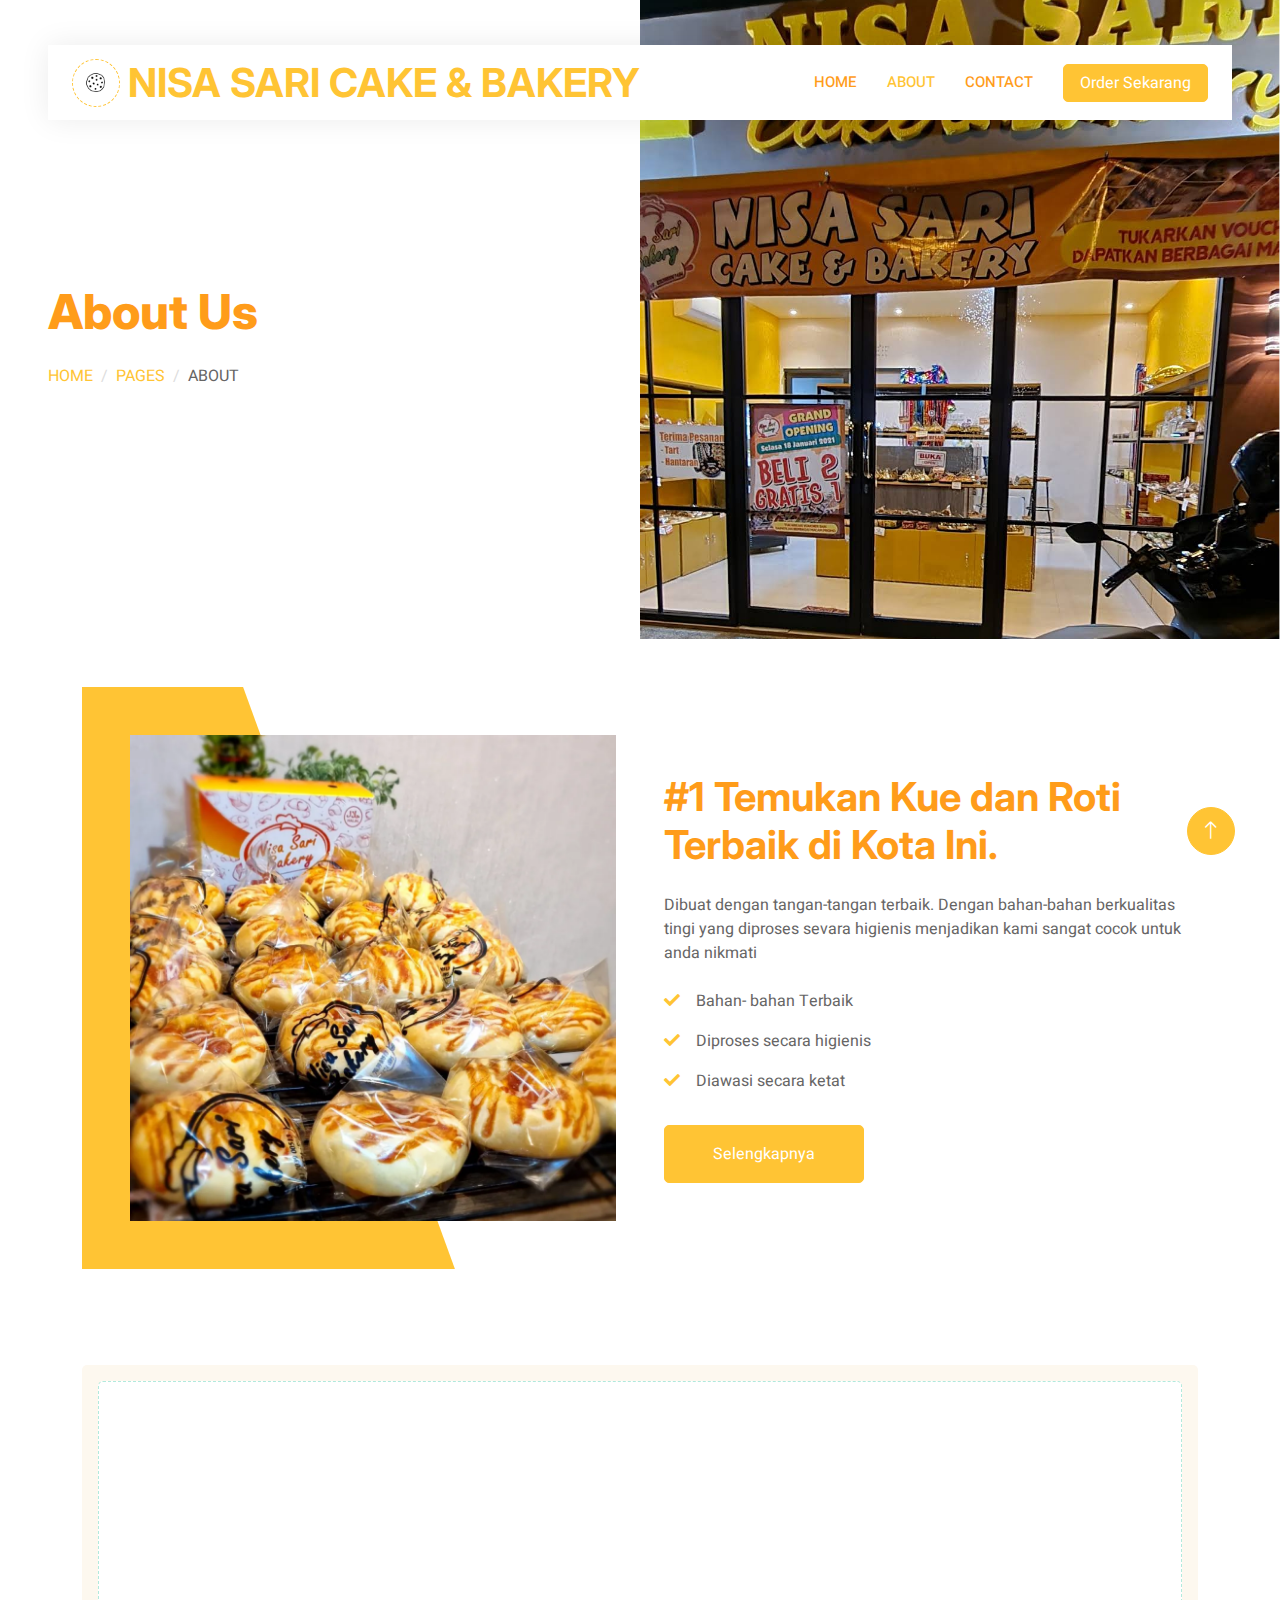
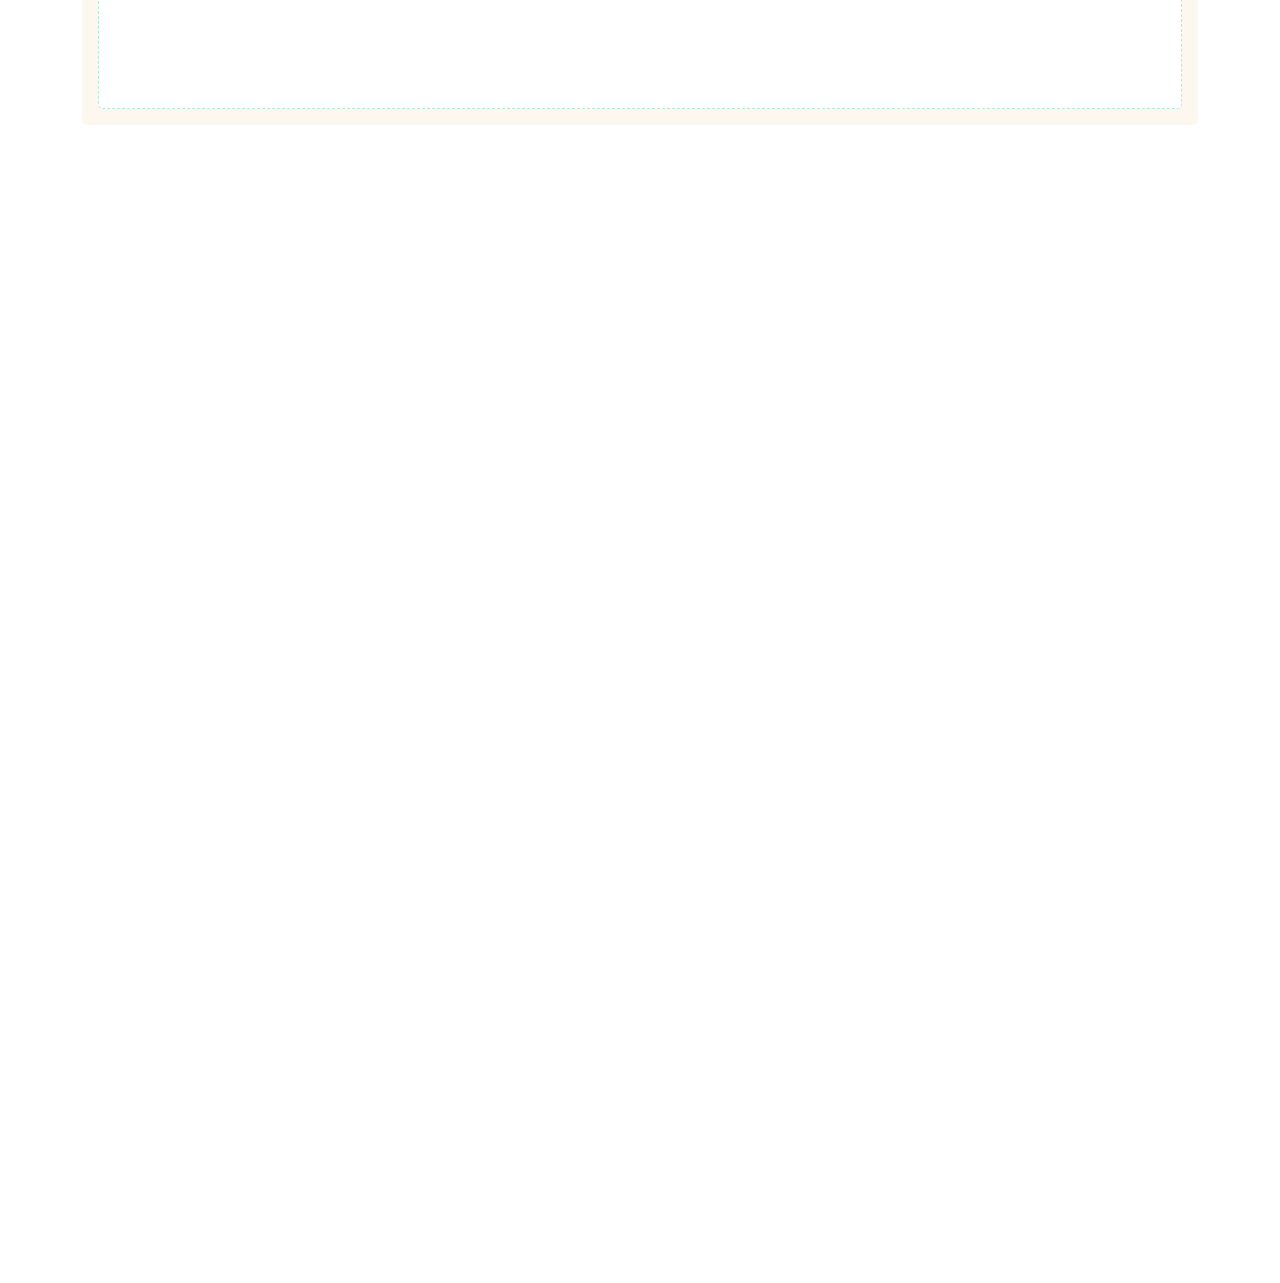
==== about.html @ c5fba2e0 "create web nisa sari bakery" ====
<!DOCTYPE html>
<html lang="en">

<head>
    <meta charset="utf-8">
    <title>NISA SARI CAKE & BAKERY</title>
    <meta content="width=device-width, initial-scale=1.0" name="viewport">
    <meta content="" name="keywords">
    <meta content="" name="description">

    <!-- Favicon -->
    <link href="images/logocake.png" rel="icon">

    <!-- Google Web Fonts -->
    <link rel="preconnect" href="https://fonts.googleapis.com">
    <link rel="preconnect" href="https://fonts.gstatic.com" crossorigin>
    <link href="https://fonts.googleapis.com/css2?family=Heebo:wght@400;500;600&family=Inter:wght@700;800&display=swap" rel="stylesheet">

    <!-- Icon Font Stylesheet -->
    <link href="https://cdnjs.cloudflare.com/ajax/libs/font-awesome/5.10.0/css/all.min.css" rel="stylesheet">
    <link href="https://cdn.jsdelivr.net/npm/bootstrap-icons@1.4.1/font/bootstrap-icons.css" rel="stylesheet">

    <!-- Libraries Stylesheet -->
    <link href="lib/animate/animate.min.css" rel="stylesheet">
    <link href="lib/owlcarousel/assets/owl.carousel.min.css" rel="stylesheet">

    <!-- Customized Bootstrap Stylesheet -->
    <link href="css/bootstrap.min.css" rel="stylesheet">

    <!-- Template Stylesheet -->
    <link href="css/style.css" rel="stylesheet">
</head>

<body>
    <div class="container-xxl bg-white p-0">
        <!-- Spinner Start -->
        <div id="spinner" class="show bg-white position-fixed translate-middle w-100 vh-100 top-50 start-50 d-flex align-items-center justify-content-center">
            <div class="spinner-border text-primary" style="width: 3rem; height: 3rem;" role="status">
                <span class="sr-only">Loading...</span>
            </div>
        </div>
        <!-- Spinner End -->


        <!-- Navbar Start -->
        <div class="container-fluid nav-bar bg-transparent">
            <nav class="navbar navbar-expand-lg bg-white navbar-light py-0 px-4">
                <a href="index.html" class="navbar-brand d-flex align-items-center text-center">
                    <div class="icon p-2 me-2">
                        <img class="img-fluid" src="images/logocake.png" alt="Icon" style="width: 30px; height: 30px;">
                    </div>
                    <h1 class="m-0 text-primary">NISA SARI CAKE & BAKERY</h1>
                </a>
                <button type="button" class="navbar-toggler" data-bs-toggle="collapse" data-bs-target="#navbarCollapse">
                    <span class="navbar-toggler-icon"></span>
                </button>
                <div class="collapse navbar-collapse" id="navbarCollapse">
                    <div class="navbar-nav ms-auto">
                        <a href="index.html" class="nav-item nav-link">Home</a>
                        <a href="about.html" class="nav-item nav-link active">About</a>
                        <!-- <div class="nav-item dropdown">
                            <a href="#" class="nav-link dropdown-toggle" data-bs-toggle="dropdown">Property</a>
                            <div class="dropdown-menu rounded-0 m-0">
                                <a href="property-list.html" class="dropdown-item">Property List</a>
                                <a href="property-type.html" class="dropdown-item">Property Type</a>
                                <a href="property-agent.html" class="dropdown-item">Property Agent</a>
                            </div>
                        </div>
                        <div class="nav-item dropdown">
                            <a href="#" class="nav-link dropdown-toggle" data-bs-toggle="dropdown">Pages</a>
                            <div class="dropdown-menu rounded-0 m-0">
                                <a href="testimonial.html" class="dropdown-item">Testimonial</a>
                                <a href="404.html" class="dropdown-item">404 Error</a>
                            </div>
                        </div> -->
                        <a href="contact.html" class="nav-item nav-link">Contact</a>
                    </div>
                    <a href="https://wa.me/6287808166635?text=Saya%20Ingin%20Order!" class="btn btn-primary px-3 d-none d-lg-flex">Order Sekarang</a>
                </div>
            </nav>
        </div>
        <!-- Navbar End -->


        <!-- Header Start -->
        <div class="container-fluid header bg-white p-0">
            <div class="row g-0 align-items-center flex-column-reverse flex-md-row">
                <div class="col-md-6 p-5 mt-lg-5">
                    <h1 class="display-5 animated fadeIn mb-4">About Us</h1>
                    <nav aria-label="breadcrumb animated fadeIn">
                        <ol class="breadcrumb text-uppercase">
                            <li class="breadcrumb-item"><a href="#">Home</a></li>
                            <li class="breadcrumb-item"><a href="#">Pages</a></li>
                            <li class="breadcrumb-item text-body active" aria-current="page">About</li>
                        </ol>
                    </nav>
                </div>
                <div class="col-md-6 animated fadeIn">
                    <img class="img-fluid" src="images/2022-04-10.jpg" alt="">
                </div>
            </div>
        </div>
        <!-- Header End -->


        <!-- Search Start -->
        <!-- <div class="container-fluid bg-primary mb-5 wow fadeIn" data-wow-delay="0.1s" style="padding: 35px;">
            <div class="container">
                <div class="row g-2">
                    <div class="col-md-10">
                        <div class="row g-2">
                            <div class="col-md-4">
                                <input type="text" class="form-control border-0 py-3" placeholder="Search Keyword">
                            </div>
                            <div class="col-md-4">
                                <select class="form-select border-0 py-3">
                                    <option selected>Property Type</option>
                                    <option value="1">Property Type 1</option>
                                    <option value="2">Property Type 2</option>
                                    <option value="3">Property Type 3</option>
                                </select>
                            </div>
                            <div class="col-md-4">
                                <select class="form-select border-0 py-3">
                                    <option selected>Location</option>
                                    <option value="1">Location 1</option>
                                    <option value="2">Location 2</option>
                                    <option value="3">Location 3</option>
                                </select>
                            </div>
                        </div>
                    </div>
                    <div class="col-md-2">
                        <button class="btn btn-dark border-0 w-100 py-3">Search</button>
                    </div>
                </div>
            </div>
        </div> -->
        <!-- Search End -->


        <!-- About Start -->
        <div class="container-xxl py-5">
            <div class="container">
                <div class="row g-5 align-items-center">
                    <div class="col-lg-6 wow fadeIn" data-wow-delay="0.1s">
                        <div class="about-img position-relative overflow-hidden p-5 pe-0">
                            <img class="img-fluid w-100" src="images/kuekering1.png">
                        </div>
                    </div>
                    <div class="col-lg-6 wow fadeIn" data-wow-delay="0.5s">
                        <h1 class="mb-4">#1 Temukan Kue dan Roti Terbaik di Kota Ini.</h1>
                        <p class="mb-4">Dibuat dengan tangan-tangan terbaik. Dengan bahan-bahan berkualitas tingi yang diproses sevara higienis menjadikan kami sangat cocok untuk anda nikmati</p>
                        <p><i class="fa fa-check text-primary me-3"></i>Bahan- bahan Terbaik</p>
                        <p><i class="fa fa-check text-primary me-3"></i>Diproses secara higienis</p>
                        <p><i class="fa fa-check text-primary me-3"></i>Diawasi secara ketat</p>
                        <a class="btn btn-primary py-3 px-5 mt-3" href="https://wa.me/6287808166635?text=Saya%20Ingin%20Order!">Selengkapnya</a>
                    </div>
                </div>
            </div>
        </div>
        <!-- About End -->


        <!-- Call to Action Start -->
        <div class="container-xxl py-5">
            <div class="container">
                <div class="bg-light rounded p-3">
                    <div class="bg-white rounded p-4" style="border: 1px dashed rgba(0, 185, 142, .3)">
                        <div class="row g-5 align-items-center">
                            <div class="col-lg-6 wow fadeIn" data-wow-delay="0.1s">
                                <img class="img-fluid rounded w-100" src="images/hero.jpg" alt="">
                            </div>
                            <div class="col-lg-6 wow fadeIn" data-wow-delay="0.5s">
                                <div class="mb-4">
                                    <h1 class="mb-3">Hubungi Admin Kami</h1>
                                    <p>Dengan prioritas layanan pelanggan dari pukul 07.00 hingga 21.00 bahkan kamu bisa menghubungi kami saat jam tidur</p>
                                </div>
                                <a href="https://wa.me/6287808166635?text=Saya%20Ingin%20Order!" class="btn btn-primary py-3 px-4 me-2"><i class="fa fa-phone-alt me-2"></i>Hubungi</a>
                                <a href="https://wa.me/6287808166635?text=Saya%20Ingin%20Order!" class="btn btn-dark py-3 px-4"><i class="fa fa-calendar-alt me-2"></i>Tentukan Tangal</a>
                            </div>
                        </div>
                    </div>
                </div>
            </div>
        </div>
        <!-- Call to Action End -->


        <!-- Team Start -->
        <div class="container-xxl py-5">
            <div class="container">
                <div class="text-center mx-auto mb-5 wow fadeInUp" data-wow-delay="0.1s" style="max-width: 600px;">
                    <h1 class="mb-3">Berkenalan dengan Kami</h1>
                    <p>Berikut adalah Owner dan para pekerja di Nisa Sary Cake And Bakery. Kamu juga bisa berkenalan dengan mereka loh!</p>
                </div>
                <div class="row g-4">
                    <div class="col-lg-3 col-md-6 wow fadeInUp" data-wow-delay="0.1s">
                        <div class="team-item rounded overflow-hidden">
                            <div class="position-relative">
                                <img class="img-fluid" src="images/owner.png" alt="">
                                <div class="position-absolute start-50 top-100 translate-middle d-flex align-items-center">
                                    <a class="btn btn-square mx-1" href=""><i class="fab fa-facebook-f"></i></a>
                                    <a class="btn btn-square mx-1" href=""><i class="fab fa-twitter"></i></a>
                                    <a class="btn btn-square mx-1" href=""><i class="fab fa-instagram"></i></a>
                                </div>
                            </div>
                            <div class="text-center p-4 mt-3">
                                <h5 class="fw-bold mb-0">Sukaisi Anis</h5>
                                <small>Owner</small>
                            </div>
                        </div>
                    </div>
                    <div class="col-lg-3 col-md-6 wow fadeInUp" data-wow-delay="0.3s">
                        <div class="team-item rounded overflow-hidden">
                            <div class="position-relative">
                                <img class="img-fluid" src="images/member.png" alt="">
                                <div class="position-absolute start-50 top-100 translate-middle d-flex align-items-center">
                                    <a class="btn btn-square mx-1" href=""><i class="fab fa-facebook-f"></i></a>
                                    <a class="btn btn-square mx-1" href=""><i class="fab fa-twitter"></i></a>
                                    <a class="btn btn-square mx-1" href="https://www.instagram.com/nisasaribakery/"><i class="fab fa-instagram"></i></a>
                                </div>
                            </div>
                            <div class="text-center p-4 mt-3">
                                <h5 class="fw-bold mb-0">Riski M.</h5>
                                <small>Distributor</small>
                            </div>
                        </div>
                    </div>
                    <div class="col-lg-3 col-md-6 wow fadeInUp" data-wow-delay="0.5s">
                        <div class="team-item rounded overflow-hidden">
                            <div class="position-relative">
                                <img class="img-fluid" src="images/member.png" alt="">
                                <div class="position-absolute start-50 top-100 translate-middle d-flex align-items-center">
                                    <a class="btn btn-square mx-1" href=""><i class="fab fa-facebook-f"></i></a>
                                    <a class="btn btn-square mx-1" href=""><i class="fab fa-twitter"></i></a>
                                    <a class="btn btn-square mx-1" href=""><i class="fab fa-instagram"></i></a>
                                </div>
                            </div>
                            <div class="text-center p-4 mt-3">
                                <h5 class="fw-bold mb-0">Aisyah S.</h5>
                                <small>Chef</small>
                            </div>
                        </div>
                    </div>
                    <div class="col-lg-3 col-md-6 wow fadeInUp" data-wow-delay="0.7s">
                        <div class="team-item rounded overflow-hidden">
                            <div class="position-relative">
                                <img class="img-fluid" src="images/member.png" alt="">
                                <div class="position-absolute start-50 top-100 translate-middle d-flex align-items-center">
                                    <a class="btn btn-square mx-1" href=""><i class="fab fa-facebook-f"></i></a>
                                    <a class="btn btn-square mx-1" href=""><i class="fab fa-twitter"></i></a>
                                    <a class="btn btn-square mx-1" href=""><i class="fab fa-instagram"></i></a>
                                </div>
                            </div>
                            <div class="text-center p-4 mt-3">
                                <h5 class="fw-bold mb-0">Budi</h5>
                                <small>Chef</small>
                            </div>
                        </div>
                    </div>
                </div>
            </div>
        </div>
        <!-- Team End -->


        <!-- Footer Start -->
        <div class="container-fluid bg-dark text-white-50 footer pt-5 mt-5 wow fadeIn" data-wow-delay="0.1s">
            <div class="container py-5">
                <div class="row g-5">
                    <div class="col-lg-3 col-md-6">
                        <h5 class="text-white mb-4">Temukan Kami</h5>
                        <p class="mb-2"><i class="fa fa-map-marker-alt me-3"></i>JL. NANGKA NO. 43, Sruni, Gedangan,Sidoarjo, Jawa Timur</p>
                        <p class="mb-2"><i class="fa fa-phone-alt me-3"></i>0878-0816-6635</p>
                        <p class="mb-2"><i class="fa fa-envelope me-3"></i>nisasaribakery@gmail.com</p>
                        <div class="d-flex pt-2">
                            <a class="btn btn-outline-light btn-social" href=""><i class="fab fa-twitter"></i></a>
                            <a class="btn btn-outline-light btn-social" href=""><i class="fab fa-facebook-f"></i></a>
                            <a class="btn btn-outline-light btn-social" href=""><i class="fab fa-youtube"></i></a>
                            <a class="btn btn-outline-light btn-social" href=""><i class="fab fa-linkedin-in"></i></a>
                        </div>
                    </div>
                    <div class="col-lg-3 col-md-6">
                        <h5 class="text-white mb-4">Tentang Kami</h5>
                        <a class="btn btn-link text-white-50" href="">About Us</a>
                        <a class="btn btn-link text-white-50" href="">Contact Us</a>
                        <a class="btn btn-link text-white-50" href="">Our Services</a>
                        <a class="btn btn-link text-white-50" href="">Privacy Policy</a>
                        <a class="btn btn-link text-white-50" href="">Terms & Condition</a>
                    </div>
                    <div class="col-lg-3 col-md-6">
                        <h5 class="text-white mb-4">Foto Galeri</h5>
                        <div class="row g-2 pt-2">
                            <div class="col-4">
                                <img class="img-fluid rounded bg-light p-1" src="images/kue basah kotak.jpg" alt="">
                            </div>
                            <div class="col-4">
                                <img class="img-fluid rounded bg-light p-1" src="images/kue basah1.jpg" alt="">
                            </div>
                            <div class="col-4">
                                <img class="img-fluid rounded bg-light p-1" src="images/kue brownis.jpg" alt="">
                            </div>
                            <div class="col-4">
                                <img class="img-fluid rounded bg-light p-1" src="images/kue donat.jpg" alt="">
                            </div>
                            <div class="col-4">
                                <img class="img-fluid rounded bg-light p-1" src="images/kue hitam.jpg" alt="">
                            </div>
                            <div class="col-4">
                                <img class="img-fluid rounded bg-light p-1" src="images/kue kering 2.png" alt="">
                            </div>
                        </div>
                    </div>
                    <div class="col-lg-3 col-md-6">
                        <h5 class="text-white mb-4">Newsletter</h5>
                        <p>Kirimkan surat cinta ke admin kami.</p>
                        <div class="position-relative mx-auto" style="max-width: 400px;">
                            <input class="form-control  w-100 py-3 ps-4 pe-5" type="text" placeholder="Masukkan Email">
                            <button type="button" class="btn btn-primary py-2 position-absolute top-0 end-0 mt-2 me-2">SignUp</button>
                        </div>
                    </div>
                </div>
            </div>
            <div class="container">
                <div class="copyright">
                    <div class="row">
                        <div class="col-md-6 text-center text-md-start mb-3 mb-md-0">
                            &copy; <a class="border-bottom" href="#">Nisa Sary Cake And Bakery</a>, All Right Reserved.

                            <!--/*** This template is free as long as you keep the footer author’s credit link/attribution link/backlink. If you'd like to use the template without the footer author’s credit link/attribution link/backlink, you can purchase the Credit Removal License from "https://htmlcodex.com/credit-removal". Thank you for your support. ***/-->
                            Designed By <a class="border-bottom" href="https://htmlcodex.com">HTML Codex</a>
                        </div>
                        <div class="col-md-6 text-center text-md-end">
                            <div class="footer-menu">
                                <a href="">Home</a>
                                <a href="">Cookies</a>
                                <a href="">Help</a>
                                <a href="">FQAs</a>
                            </div>
                        </div>
                    </div>
                </div>
            </div>
        </div>
        <!-- Footer End -->


        <!-- Back to Top -->
        <a href="#" class="btn btn-lg btn-primary btn-lg-square back-to-top"><i class="bi bi-arrow-up"></i></a>
    </div>

    <!-- JavaScript Libraries -->
    <script src="https://code.jquery.com/jquery-3.4.1.min.js"></script>
    <script src="https://cdn.jsdelivr.net/npm/bootstrap@5.0.0/dist/js/bootstrap.bundle.min.js"></script>
    <script src="lib/wow/wow.min.js"></script>
    <script src="lib/easing/easing.min.js"></script>
    <script src="lib/waypoints/waypoints.min.js"></script>
    <script src="lib/owlcarousel/owl.carousel.min.js"></script>

    <!-- Template Javascript -->
    <script src="js/main.js"></script>
</body>

</html>
---- css/style.css ----
/********** Template CSS **********/

:root {
    --primary: #FFC434;
    --secondary: #FF6922;
    --light: #EFFDF5;
    --dark: #ff9c1a;
}

.back-to-top {
    position: fixed;
    display: none;
    right: 45px;
    bottom: 45px;
    z-index: 99;
}


/*** Spinner ***/

#spinner {
    opacity: 0;
    visibility: hidden;
    transition: opacity .5s ease-out, visibility 0s linear .5s;
    z-index: 99999;
}

#spinner.show {
    transition: opacity .5s ease-out, visibility 0s linear 0s;
    visibility: visible;
    opacity: 1;
}


/*** Button ***/

.btn {
    transition: .5s;
}

.btn.btn-primary,
.btn.btn-secondary {
    color: #FFFFFF;
}

.btn-square {
    width: 38px;
    height: 38px;
}

.btn-sm-square {
    width: 32px;
    height: 32px;
}

.btn-lg-square {
    width: 48px;
    height: 48px;
}

.btn-square,
.btn-sm-square,
.btn-lg-square {
    padding: 0;
    display: flex;
    align-items: center;
    justify-content: center;
    font-weight: normal;
    border-radius: 50px;
}


/*** Navbar ***/

.nav-bar {
    position: relative;
    margin-top: 45px;
    padding: 0 3rem;
    transition: .5s;
    z-index: 9999;
}

.nav-bar.sticky-top {
    position: sticky;
    padding: 0;
    z-index: 9999;
}

.navbar {
    box-shadow: 0 0 30px rgba(0, 0, 0, .08);
}

.navbar .dropdown-toggle::after {
    border: none;
    content: "\f107";
    font-family: "Font Awesome 5 Free";
    font-weight: 900;
    vertical-align: middle;
    margin-left: 5px;
    transition: .5s;
}

.navbar .dropdown-toggle[aria-expanded=true]::after {
    transform: rotate(-180deg);
}

.navbar-light .navbar-nav .nav-link {
    margin-right: 30px;
    padding: 25px 0;
    color: #FFFFFF;
    font-size: 15px;
    text-transform: uppercase;
    outline: none;
}

.navbar-light .navbar-nav .nav-link:hover,
.navbar-light .navbar-nav .nav-link.active {
    color: var(--primary);
}

@media (max-width: 991.98px) {
    .nav-bar {
        margin: 0;
        padding: 0;
    }
    .navbar-light .navbar-nav .nav-link {
        margin-right: 0;
        padding: 10px 0;
    }
    .navbar-light .navbar-nav {
        border-top: 1px solid #EEEEEE;
    }
}

.navbar-light .navbar-brand {
    height: 75px;
}

.btn-transparent {
    color: #ff8008;
    background-color: transparent;
    border-color: var(--primary);
    box-shadow: 2px -1px 26px -7px rgba(255, 196, 52, 0.51);
    -webkit-box-shadow: 2px -1px 26px -7px rgba(255, 196, 52, 0.51);
    -moz-box-shadow: 2px -1px 26px -7px rgba(255, 196, 52, 0.51);
}

.btn-transparent:hover {
    color: #fff;
    background-color: #ff8008;
}

.navbar-light .navbar-nav .nav-link {
    color: var(--dark);
    font-weight: 500;
}

@media (min-width: 992px) {
    .navbar .nav-item .dropdown-menu {
        display: block;
        top: 100%;
        margin-top: 0;
        transform: rotateX(-75deg);
        transform-origin: 0% 0%;
        opacity: 0;
        visibility: hidden;
        transition: .5s;
    }
    .navbar .nav-item:hover .dropdown-menu {
        transform: rotateX(0deg);
        visibility: visible;
        transition: .5s;
        opacity: 1;
    }
}


/*** Header ***/

@media (min-width: 992px) {
    .header {
        margin-top: -120px;
    }
}

.header-carousel .owl-nav {
    position: absolute;
    top: 50%;
    left: -25px;
    transform: translateY(-50%);
    display: flex;
    flex-direction: column;
}

.header-carousel .owl-nav .owl-prev,
.header-carousel .owl-nav .owl-next {
    margin: 7px 0;
    width: 50px;
    height: 50px;
    display: flex;
    align-items: center;
    justify-content: center;
    color: #FFFFFF;
    background: var(--primary);
    border-radius: 40px;
    font-size: 20px;
    transition: .5s;
}

.header-carousel .owl-nav .owl-prev:hover,
.header-carousel .owl-nav .owl-next:hover {
    background: var(--dark);
}

@media (max-width: 768px) {
    .header-carousel .owl-nav {
        left: 25px;
    }
}

.breadcrumb-item+.breadcrumb-item::before {
    color: #DDDDDD;
}


/*** Icon ***/

.icon {
    padding: 15px;
    display: inline-flex;
    align-items: center;
    justify-content: center;
    background: #FFFFFF !important;
    border-radius: 50px;
    border: 1px dashed var(--primary) !important;
}


/*** About ***/

.about-img img {
    position: relative;
    z-index: 2;
}

.about-img::before {
    position: absolute;
    content: "";
    top: 0;
    left: -50%;
    width: 100%;
    height: 100%;
    background: var(--primary);
    transform: skew(20deg);
    z-index: 1;
}


/*** Category ***/

.dash-item {
    border: 1px dashed rgba(242, 160, 107, .3);
}

.cat-item div {
    background: #FFFFFF;
    border: 1px dashed rgba(242, 160, 107, .3);
    transition: .5s;
}

.cat-item:hover div {
    background: var(--primary);
    border-color: transparent;
}

.cat-item div * {
    transition: .5s;
}

.cat-item:hover div * {
    color: #FFFFFF !important;
}


/*** Property List ***/

.nav-pills .nav-item .btn {
    color: var(--dark);
}

.nav-pills .nav-item .btn:hover,
.nav-pills .nav-item .btn.active {
    color: #FFFFFF;
}

.property-item {
    box-shadow: 0 0 30px rgba(0, 0, 0, .08);
}

.property-item img {
    transition: .5s;
}

.property-item:hover img {
    transform: scale(1.1);
}

.property-item .border-top {
    border-top: 1px dashed rgba(0, 185, 142, .3) !important;
}

.property-item .border-end {
    border-right: 1px dashed rgba(0, 185, 142, .3) !important;
}


/*** Team ***/

.team-item {
    box-shadow: 0 0 30px rgba(0, 0, 0, .08);
    transition: .5s;
}

.team-item .btn {
    color: var(--primary);
    background: #FFFFFF;
    box-shadow: 0 0 30px rgba(0, 0, 0, .15);
}

.team-item .btn:hover {
    color: #FFFFFF;
    background: var(--primary);
}

.team-item:hover {
    border-color: var(--secondary) !important;
}

.team-item:hover .bg-primary {
    background: var(--secondary) !important;
}

.team-item:hover .bg-primary i {
    color: var(--secondary) !important;
}


/*** Testimonial ***/

.testimonial-carousel {
    padding-left: 1.5rem;
    padding-right: 1.5rem;
}

@media (min-width: 576px) {
    .testimonial-carousel {
        padding-left: 4rem;
        padding-right: 4rem;
    }
}

.testimonial-carousel .testimonial-item .border {
    border: 1px dashed rgba(242, 160, 107, .3) !important;
}

.testimonial-carousel .owl-nav {
    position: absolute;
    width: 100%;
    height: 40px;
    top: calc(50% - 20px);
    left: 0;
    display: flex;
    justify-content: space-between;
    z-index: 1;
}

.testimonial-carousel .owl-nav .owl-prev,
.testimonial-carousel .owl-nav .owl-next {
    position: relative;
    width: 40px;
    height: 40px;
    display: flex;
    align-items: center;
    justify-content: center;
    color: #FFFFFF;
    background: var(--primary);
    border-radius: 40px;
    font-size: 20px;
    transition: .5s;
}

.testimonial-carousel .owl-nav .owl-prev:hover,
.testimonial-carousel .owl-nav .owl-next:hover {
    background: var(--dark);
}


/*** Footer ***/

.footer .btn.btn-social {
    margin-right: 5px;
    width: 35px;
    height: 35px;
    display: flex;
    align-items: center;
    justify-content: center;
    color: var(--light);
    border: 1px solid rgba(255, 255, 255, 0.5);
    border-radius: 35px;
    transition: .3s;
}

.footer .btn.btn-social:hover {
    color: var(--primary);
    border-color: var(--light);
}

.footer .btn.btn-link {
    display: block;
    margin-bottom: 5px;
    padding: 0;
    text-align: left;
    font-size: 15px;
    font-weight: normal;
    text-transform: capitalize;
    transition: .3s;
}

.footer .btn.btn-link::before {
    position: relative;
    content: "\f105";
    font-family: "Font Awesome 5 Free";
    font-weight: 900;
    margin-right: 10px;
}

.footer .btn.btn-link:hover {
    letter-spacing: 1px;
    box-shadow: none;
}

.footer .form-control {
    border-color: rgba(255, 255, 255, 0.5);
}

.footer .copyright {
    padding: 25px 0;
    font-size: 15px;
    border-top: 1px solid rgba(256, 256, 256, .1);
}

.footer .copyright a {
    color: var(--light);
}

.footer .footer-menu a {
    margin-right: 15px;
    padding-right: 15px;
    border-right: 1px solid rgba(255, 255, 255, .1);
}

.footer .footer-menu a:last-child {
    margin-right: 0;
    padding-right: 0;
    border-right: none;
}
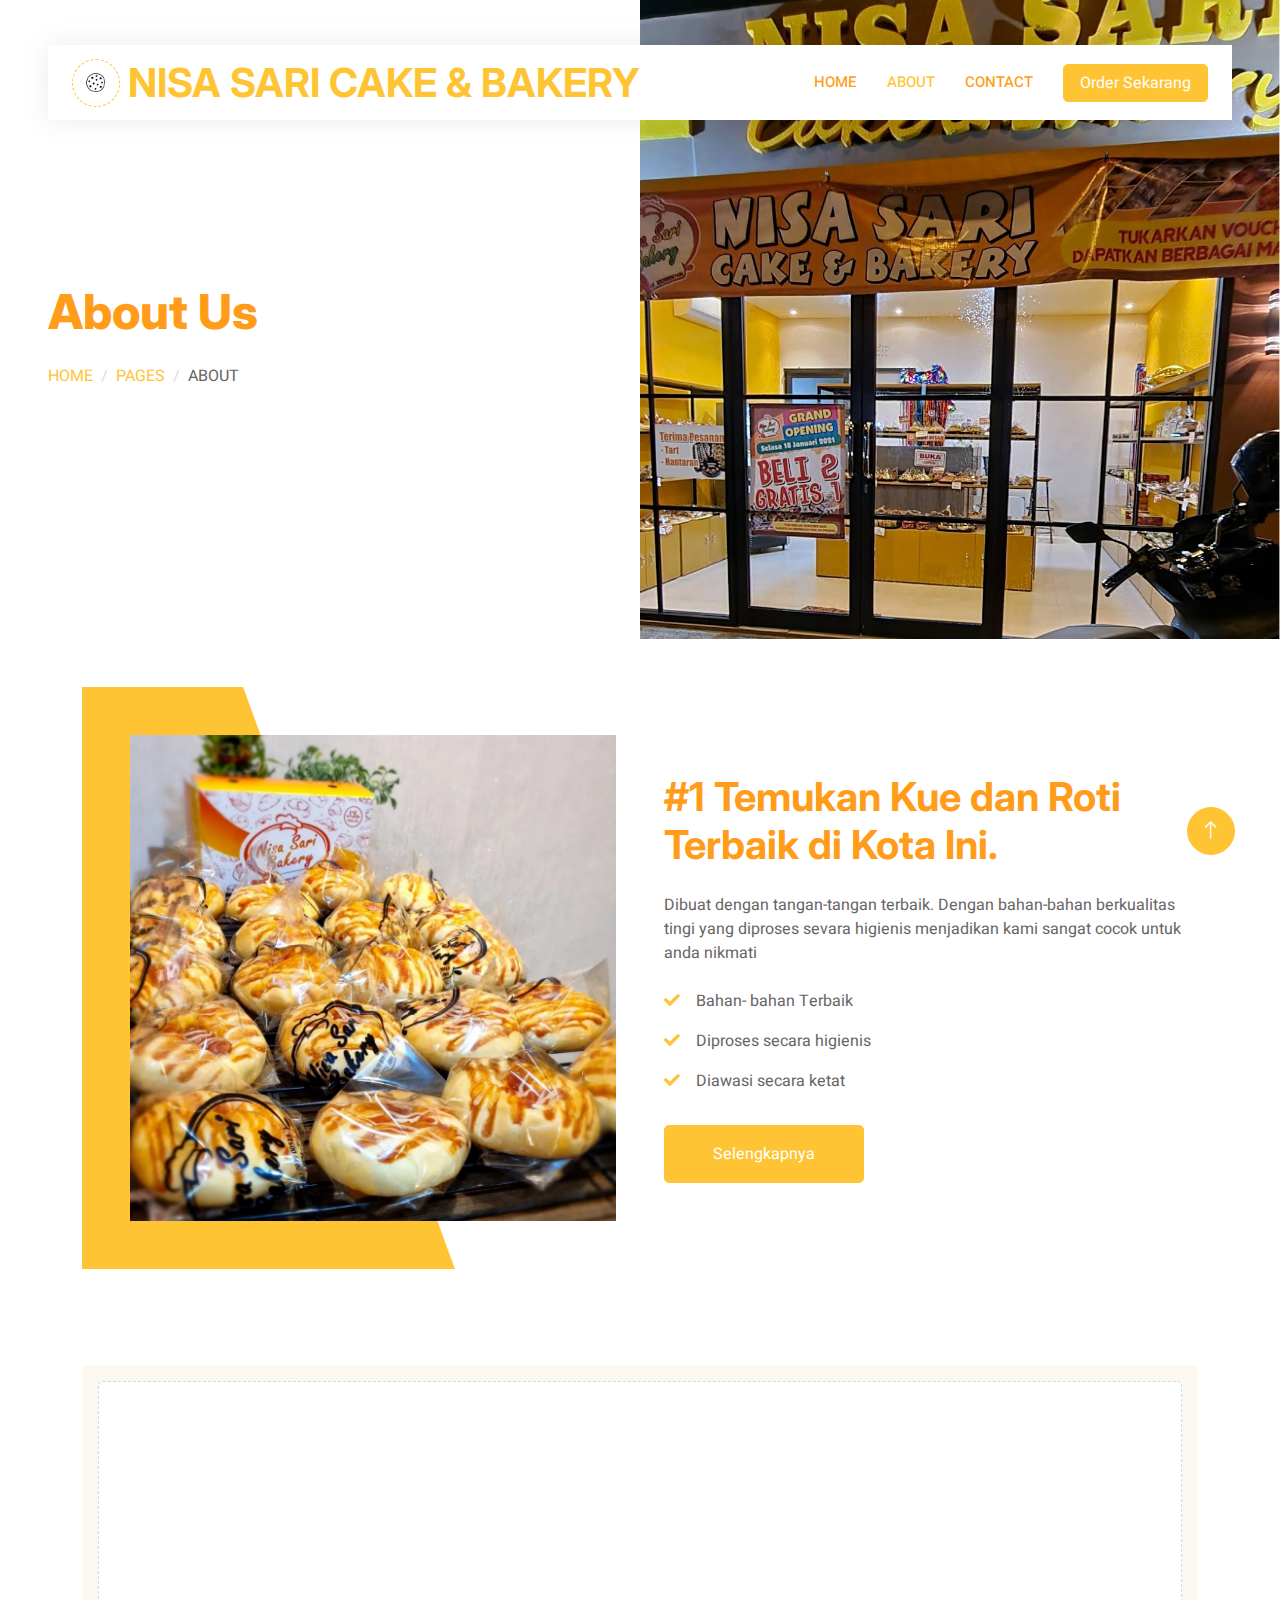
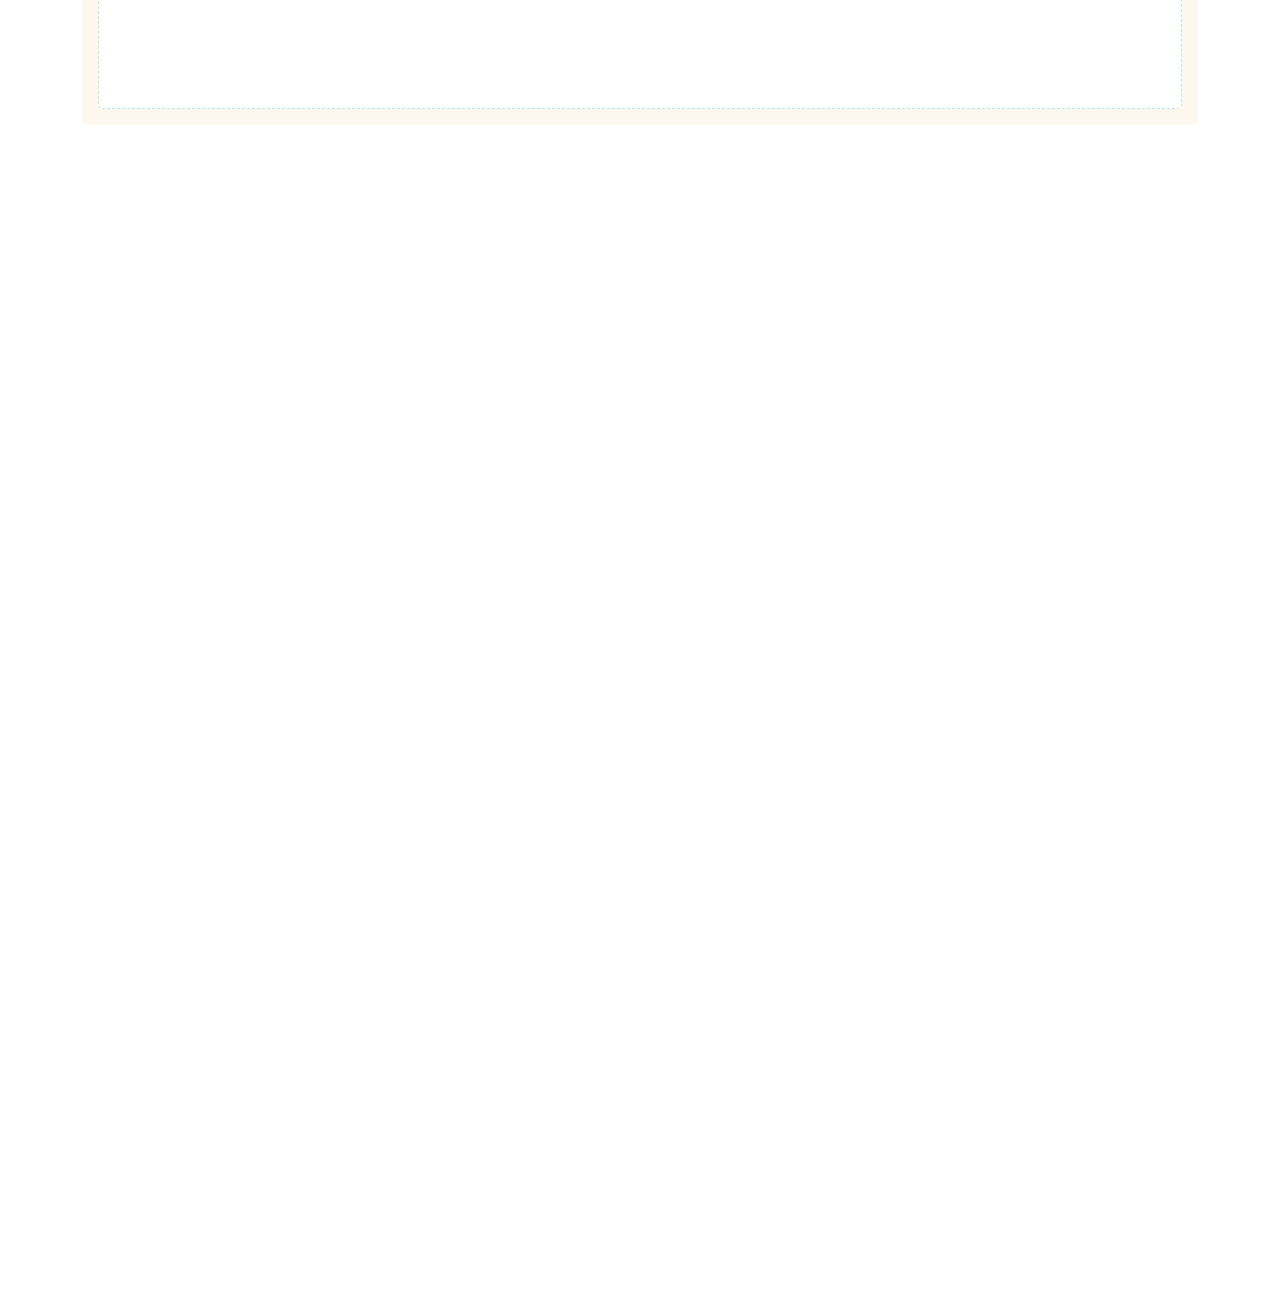
==== commit 954e7c29: "footer update" ====
--- a/about.html
+++ b/about.html
@@ -329,7 +329,7 @@
                             &copy; <a class="border-bottom" href="#">Nisa Sary Cake And Bakery</a>, All Right Reserved.
 
                             <!--/*** This template is free as long as you keep the footer author’s credit link/attribution link/backlink. If you'd like to use the template without the footer author’s credit link/attribution link/backlink, you can purchase the Credit Removal License from "https://htmlcodex.com/credit-removal". Thank you for your support. ***/-->
-                            Designed By <a class="border-bottom" href="https://htmlcodex.com">HTML Codex</a>
+                            Designed By <a class="border-bottom" href="https://wp2workintech.me">WP2 Mini Project WIT</a>
                         </div>
                         <div class="col-md-6 text-center text-md-end">
                             <div class="footer-menu">
